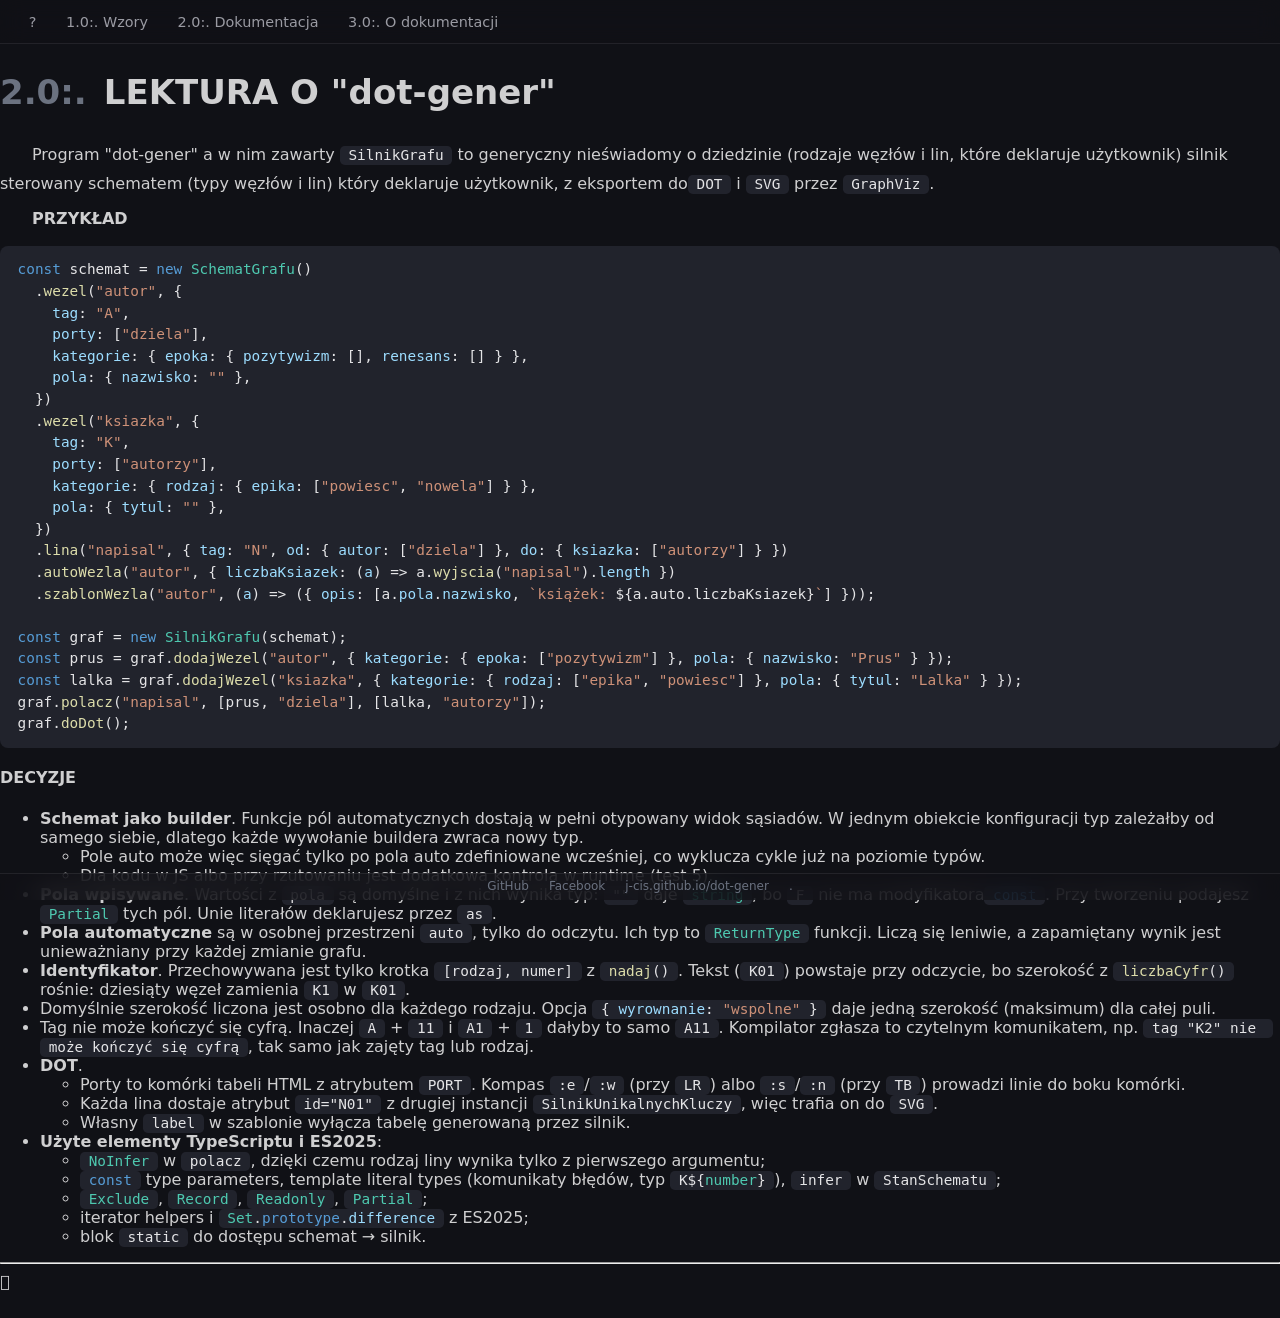
==== dokumentacja/index.html @ 78bf9e87 "pages: z main 934b2eb" ====
<!DOCTYPE html><html lang="pl"><head><meta charset="utf-8"/><meta name="viewport" content="width=device-width, initial-scale=1"/><title>LEKTURA</title><link rel="icon" href="/dot-gener/favicon.ico"/><link rel="stylesheet" href="https://esm.sh/katex@0.19.1/dist/katex.min.css"/><style>@layer shell, widget, layout, route;
@layer shell {
html,
body {
  background-color: #101116;
  color: #cfcfd0;
  color-scheme: dark;
}

body {
  margin: 0;
  font-family: system-ui, sans-serif;
}

/* web/strona404.tsx — mapa stron na stronie 404 */
.mapa-stron {
  line-height: 1.8;
  & ul {
    padding-inline-start: 1.5rem;
  }
}
.mapa-stron-plik,
.mapa-stron-folder {
  color: #6b7280;
  font-family: ui-monospace, "Cascadia Mono", Consolas, "DejaVu Sans Mono", monospace;
  font-size: 0.85em;
}
.mapa-stron-plik {
  margin-inline-start: 0.5rem;
}

}
@layer widget {
/* Tec.render.tsx — kod wyświetlany dosłownie */
.tec {
  /* tło kodu: odrobinę jaśniejsze od tła strony (#101116), żeby kod się wyróżniał */
  --tec-tlo: #21232c;
  --tec-tekst: #e4e4e6;
  --tec-tekst-hover-actio: #a2f2d8;
  font-family: ui-monospace, "Cascadia Mono", Consolas, "DejaVu Sans Mono", monospace;
  font-size: 0.9em;
  tab-size: 2;
  color: var(--tec-tekst);
  background-color: var(--tec-tlo);
  &:hover,
  &:active {
    color: var(--tec-tekst-hover-actio);
  }
}
code.tec {
  /* w linii: zachowane spacje, łamanie długich fragmentów */
  padding: 0.1em 0.6em;
  border-radius: 0.3rem;
  white-space: pre-wrap;
  /* po złamaniu wiersza każdy kawałek ma własne tło, zaokrąglenie i margines */
  -webkit-box-decoration-break: clone;
  box-decoration-break: clone;
}
pre.tec-blok {
  /* blok: dokładne odstępy i znaki nowej linii, przewijanie w poziomie zamiast łamania */
  margin-block: 0.75rem;
  padding: 0.85rem 1.1rem;
  border-radius: 0.5rem;
  line-height: 1.5;
  overflow-x: auto;
}
pre.tec-blok code {
  font: inherit;
}
pre.tec-blok.tec-przyciety {
  /* widthTrim="50%": blok staje w rzędzie obok sąsiednich; odstęp jest wliczony w podaną szerokość,
     więc 2 × 50% (albo 60% + 40%) mieści się w jednym rzędzie, a kolejne bloki przechodzą do następnego */
  --tec-odstep: 0.5rem;
  display: inline-block;
  vertical-align: top;
  box-sizing: border-box;
  width: calc(var(--tec-szerokosc) - var(--tec-odstep));
  margin-inline: calc(var(--tec-odstep) / 2);
}

/* kolorowanie składni (Tec z lang="…"; klasy nadaje highlight.js) */
.tec .hljs-keyword,
.tec .hljs-literal,
.tec .hljs-symbol,
.tec .hljs-variable.language_,
.tec .hljs-tag,
.tec .hljs-name {
  color: #569cd6;
}
.tec .hljs-built_in,
.tec .hljs-type,
.tec .hljs-title.class_,
.tec .hljs-title.class_.inherited__ {
  color: #4ec9b0;
}
.tec .hljs-title,
.tec .hljs-title.function_ {
  color: #dcdcaa;
}
.tec .hljs-attr,
.tec .hljs-attribute,
.tec .hljs-property,
.tec .hljs-variable,
.tec .hljs-params {
  color: #9cdcfe;
}
.tec .hljs-string {
  color: #ce9178;
}
.tec .hljs-subst {
  /* ${…} w szablonie: zwykły kolor kodu */
  color: var(--tec-tekst);
}
.tec .hljs-number {
  color: #b5cea8;
}
.tec .hljs-regexp {
  color: #d16969;
}
.tec .hljs-meta,
.tec .hljs-keyword.control_ {
  color: #c586c0;
}
.tec .hljs-selector-class,
.tec .hljs-selector-id,
.tec .hljs-selector-tag {
  color: #d7ba7d;
}
.tec .hljs-comment,
.tec .hljs-quote {
  color: #6a9955;
  font-style: italic;
}

/* FootBar.widget.tsx — chuda stopka */
.foot-bar {
  position: sticky;
  bottom: 0;
  z-index: 100;
  display: flex;
  flex-direction: row;
  /* „safe”: gdy linki się nie mieszczą, nie ucina początku, tylko przewija */
  justify-content: safe center;
  gap: 1.25rem;
  overflow-x: auto;
  white-space: nowrap;
  padding: 0.2rem 1rem;
  font-size: 0.75rem;
  line-height: 1.6;
  /* to samo szkło co w listwie u góry, kreska od strony treści */
  background-color: rgb(16 17 22 / 0.75);
  backdrop-filter: blur(12px) saturate(1.4);
  border-top: 1px solid rgb(255 255 255 / 0.08);
  scrollbar-width: none;
  overscroll-behavior-x: contain;

  & a {
    flex: none;
    color: #6b7280;
    text-decoration: none;
    transition: color 0.15s;
  }
  & a:hover {
    color: #e4e4e6;
  }
  & a:focus-visible {
    outline: 2px solid #4f85d8;
    outline-offset: 2px;
    border-radius: 2px;
  }
}
@media (prefers-reduced-motion: reduce) {
  .foot-bar a {
    transition: none;
  }
}

/* GuideBar.widget.tsx — listwa nawigacji */
.guide-bar {
  position: sticky;
  top: 0;
  z-index: 100;
  display: flex;
  flex-direction: row;
  gap: 0.25rem;
  overflow-x: auto;
  white-space: nowrap;
  padding: 0.5rem 1rem;
  /* półprzezroczyste tło strony + rozmycie treści przewijanej pod listwą */
  background-color: rgb(16 17 22 / 0.75);
  backdrop-filter: blur(12px) saturate(1.4);
  border-bottom: 1px solid rgb(255 255 255 / 0.08);
  /* cienki ciemny pasek przewijania; dojechanie do końca listwy nie przewija strony */
  scrollbar-width: thin;
  scrollbar-color: #3a3d4a transparent;
  overscroll-behavior-x: contain;
  /* przy przewijaniu listwa zatrzymuje się na początku linku */
  scroll-snap-type: x proximity;
  scroll-padding-inline: 1rem;

  & a {
    flex: none;
    scroll-snap-align: start;
    padding: 0.35rem 0.8rem;
    border-radius: 999px;
    color: #9a9ba3;
    font-size: 0.9rem;
    font-weight: 500;
    text-decoration: none;
    transition: color 0.15s, background-color 0.15s;
  }
  & a:hover {
    color: #e4e4e6;
    background-color: rgb(255 255 255 / 0.06);
  }
  & a:focus-visible {
    outline: 2px solid #4f85d8;
    outline-offset: 2px;
  }
  /* bieżąca strona */
  & a[aria-current="page"] {
    color: #fff;
    background-color: rgb(79 133 216 / 0.22);
    box-shadow: inset 0 0 0 1px rgb(79 133 216 / 0.45);
  }
}
@media (prefers-reduced-motion: reduce) {
  .guide-bar a {
    transition: none;
  }
}

.text-paragraph {
  margin-block: 6px;
  line-height: 1.8;
  text-indent: 2em;
}
.text-paragraph--no-indent {
  margin-block: 6px;
  line-height: 1.8;
}

/* Title.widgets.tsx */
.title {
  display: flex;
  align-items: baseline;
  gap: 0.5em;
  line-height: 1.2;
}
.title-prefix {
  font-variant-numeric: tabular-nums;
  font-weight: 600;
  color: #6b7280;
}
/* kotwica #id jak w markdown: „#” po lewej, widoczny po najechaniu / fokusie */
.title {
  position: relative;
  scroll-margin-top: 1rem; /* po skoku do #id nagłówek nie dotyka krawędzi */
  padding-inline: 0.25em;
  margin-inline: -0.25em;
  border-radius: 0.25rem;
  transition: background-color 0.15s;
}
.title:hover {
  background-color: rgb(255 255 255 / 0.04);
}
.title:target {
  /* nagłówek, do którego prowadzi adres …#id */
  background-color: rgb(79 133 216 / 0.14);
  box-shadow: inset 3px 0 0 #4f85d8;
}
.title-kotwica {
  position: absolute;
  top: 0;
  right: 100%;
  padding-inline-end: 0.2em;
  color: #6b7280;
  text-decoration: none;
  opacity: 0;
  transition: opacity 0.15s;
}
.title:hover .title-kotwica,
.title-kotwica:focus-visible {
  opacity: 1;
}
.title-kotwica:hover {
  color: #4f85d8;
}
/* TitleSection collapsible — cała linia tytułu przełącza treść */
.title-zwijana > summary {
  display: block;
  list-style: none;
  cursor: pointer;
}
.title-zwijana > summary::-webkit-details-marker {
  display: none;
}
.title-zwijana > summary > .title::after {
  content: "▾";
  color: #6b7280;
  font-size: 0.7em;
  transition: transform 0.15s;
}
.title-zwijana:not([open]) > summary > .title::after {
  transform: rotate(-90deg);
}
@media (prefers-reduced-motion: reduce) {
  .title-zwijana > summary > .title::after {
    transition: none;
  }
}

}</style><link rel="stylesheet" href="/dot-gener/styles.css"/><script type="importmap">{"imports":{"@/":"/dot-gener/","preact":"https://esm.sh/preact@11.2.0","preact/":"https://esm.sh/preact@11.2.0/","@preact/signals":"https://esm.sh/@preact/signals@2.11.4","@preact/signals/":"https://esm.sh/@preact/signals@2.11.4/","@preact/signals-core":"https://esm.sh/@preact/signals-core@1.14.5","@preact/signals-core/":"https://esm.sh/@preact/signals-core@1.14.5/","highlight.js/":"https://esm.sh/highlight.js@11.12.0/","@/site/client/ViewAsSvg.island.tsx":"/dot-gener/site/client/ViewAsSvg.island.tsx.js","/site/client/ViewAsSvg.island.tsx":"/dot-gener/site/client/ViewAsSvg.island.tsx.js","/dot-gener/site/client/ViewAsSvg.island.tsx":"/dot-gener/site/client/ViewAsSvg.island.tsx.js","@/site/common/util/usePanZoom.ts":"/dot-gener/site/common/util/usePanZoom.ts.js","/site/common/util/usePanZoom.ts":"/dot-gener/site/common/util/usePanZoom.ts.js","/dot-gener/site/common/util/usePanZoom.ts":"/dot-gener/site/common/util/usePanZoom.ts.js","@/site/client/registries/for-island-svg.ts":"/dot-gener/site/client/registries/for-island-svg.ts.js","/site/client/registries/for-island-svg.ts":"/dot-gener/site/client/registries/for-island-svg.ts.js","/dot-gener/site/client/registries/for-island-svg.ts":"/dot-gener/site/client/registries/for-island-svg.ts.js","@/web/island.ts":"/dot-gener/web/island.ts.js","/web/island.ts":"/dot-gener/web/island.ts.js","/dot-gener/web/island.ts":"/dot-gener/web/island.ts.js","@/site/client/ViewAsCanvas.island.tsx":"/dot-gener/site/client/ViewAsCanvas.island.tsx.js","/site/client/ViewAsCanvas.island.tsx":"/dot-gener/site/client/ViewAsCanvas.island.tsx.js","/dot-gener/site/client/ViewAsCanvas.island.tsx":"/dot-gener/site/client/ViewAsCanvas.island.tsx.js","@/site/client/registries/for-island-canvas.ts":"/dot-gener/site/client/registries/for-island-canvas.ts.js","/site/client/registries/for-island-canvas.ts":"/dot-gener/site/client/registries/for-island-canvas.ts.js","/dot-gener/site/client/registries/for-island-canvas.ts":"/dot-gener/site/client/registries/for-island-canvas.ts.js","@/site/common/lang/dotx/render-canvas.ts":"/dot-gener/site/common/lang/dotx/render-canvas.ts.js","/site/common/lang/dotx/render-canvas.ts":"/dot-gener/site/common/lang/dotx/render-canvas.ts.js","/dot-gener/site/common/lang/dotx/render-canvas.ts":"/dot-gener/site/common/lang/dotx/render-canvas.ts.js","@/web/client.ts":"/dot-gener/web/client.ts.js","/web/client.ts":"/dot-gener/web/client.ts.js","/dot-gener/web/client.ts":"/dot-gener/web/client.ts.js"}}</script><script type="module" src="/dot-gener/web/client.ts.js"></script></head><body><main class="page"><nav class="guide-bar" aria-label="Nawigacja przewodnika"><a href="/dot-gener/404">?</a><a href="/dot-gener/">1.0:. Wzory</a><a href="/dot-gener/dokumentacja">2.0:. Dokumentacja</a><a href="/dot-gener/o-dokumentacji">3.0:. O dokumentacji</a></nav><article class><header><h1 id="2.0.-lektura-o-dot-gener" class="title" style="font-size:2.125rem;"><a class="title-kotwica" href="#2.0.-lektura-o-dot-gener" aria-label="Link do sekcji: 2.0:. LEKTURA O &quot;dot-gener&quot;">#</a><span class="title-prefix">2.0:.</span> <span class="title-text">LEKTURA O &quot;dot-gener&quot;</span></h1></header><p class="text-paragraph">Program &quot;dot-gener&quot; a w nim zawarty <code class="tec">SilnikGrafu</code> to generyczny nieświadomy o dziedzinie (rodzaje węzłów i lin, które deklaruje użytkownik) silnik sterowany schematem (typy węzłów i lin) który deklaruje użytkownik, z eksportem do<code class="tec">DOT</code> i <code class="tec">SVG</code> przez <code class="tec">GraphViz</code>.</p><p class="text-paragraph"><strong>PRZYKŁAD</strong><br/><pre class="tec tec-blok"><code class="language-typescript"><span class="hljs-keyword">const</span> schemat = <span class="hljs-keyword">new</span> <span class="hljs-title class_">SchematGrafu</span>()
  .<span class="hljs-title function_">wezel</span>(<span class="hljs-string">&quot;autor&quot;</span>, {
    <span class="hljs-attr">tag</span>: <span class="hljs-string">&quot;A&quot;</span>,
    <span class="hljs-attr">porty</span>: [<span class="hljs-string">&quot;dziela&quot;</span>],
    <span class="hljs-attr">kategorie</span>: { <span class="hljs-attr">epoka</span>: { <span class="hljs-attr">pozytywizm</span>: [], <span class="hljs-attr">renesans</span>: [] } },
    <span class="hljs-attr">pola</span>: { <span class="hljs-attr">nazwisko</span>: <span class="hljs-string">&quot;&quot;</span> },
  })
  .<span class="hljs-title function_">wezel</span>(<span class="hljs-string">&quot;ksiazka&quot;</span>, {
    <span class="hljs-attr">tag</span>: <span class="hljs-string">&quot;K&quot;</span>,
    <span class="hljs-attr">porty</span>: [<span class="hljs-string">&quot;autorzy&quot;</span>],
    <span class="hljs-attr">kategorie</span>: { <span class="hljs-attr">rodzaj</span>: { <span class="hljs-attr">epika</span>: [<span class="hljs-string">&quot;powiesc&quot;</span>, <span class="hljs-string">&quot;nowela&quot;</span>] } },
    <span class="hljs-attr">pola</span>: { <span class="hljs-attr">tytul</span>: <span class="hljs-string">&quot;&quot;</span> },
  })
  .<span class="hljs-title function_">lina</span>(<span class="hljs-string">&quot;napisal&quot;</span>, { <span class="hljs-attr">tag</span>: <span class="hljs-string">&quot;N&quot;</span>, <span class="hljs-attr">od</span>: { <span class="hljs-attr">autor</span>: [<span class="hljs-string">&quot;dziela&quot;</span>] }, <span class="hljs-attr">do</span>: { <span class="hljs-attr">ksiazka</span>: [<span class="hljs-string">&quot;autorzy&quot;</span>] } })
  .<span class="hljs-title function_">autoWezla</span>(<span class="hljs-string">&quot;autor&quot;</span>, { <span class="hljs-attr">liczbaKsiazek</span>: <span class="hljs-function">(<span class="hljs-params">a</span>) =&gt;</span> a.<span class="hljs-title function_">wyjscia</span>(<span class="hljs-string">&quot;napisal&quot;</span>).<span class="hljs-property">length</span> })
  .<span class="hljs-title function_">szablonWezla</span>(<span class="hljs-string">&quot;autor&quot;</span>, <span class="hljs-function">(<span class="hljs-params">a</span>) =&gt;</span> ({ <span class="hljs-attr">opis</span>: [a.<span class="hljs-property">pola</span>.<span class="hljs-property">nazwisko</span>, <span class="hljs-string">`książek: <span class="hljs-subst">${a.auto.liczbaKsiazek}</span>`</span>] }));

<span class="hljs-keyword">const</span> graf = <span class="hljs-keyword">new</span> <span class="hljs-title class_">SilnikGrafu</span>(schemat);
<span class="hljs-keyword">const</span> prus = graf.<span class="hljs-title function_">dodajWezel</span>(<span class="hljs-string">&quot;autor&quot;</span>, { <span class="hljs-attr">kategorie</span>: { <span class="hljs-attr">epoka</span>: [<span class="hljs-string">&quot;pozytywizm&quot;</span>] }, <span class="hljs-attr">pola</span>: { <span class="hljs-attr">nazwisko</span>: <span class="hljs-string">&quot;Prus&quot;</span> } });
<span class="hljs-keyword">const</span> lalka = graf.<span class="hljs-title function_">dodajWezel</span>(<span class="hljs-string">&quot;ksiazka&quot;</span>, { <span class="hljs-attr">kategorie</span>: { <span class="hljs-attr">rodzaj</span>: [<span class="hljs-string">&quot;epika&quot;</span>, <span class="hljs-string">&quot;powiesc&quot;</span>] }, <span class="hljs-attr">pola</span>: { <span class="hljs-attr">tytul</span>: <span class="hljs-string">&quot;Lalka&quot;</span> } });
graf.<span class="hljs-title function_">polacz</span>(<span class="hljs-string">&quot;napisal&quot;</span>, [prus, <span class="hljs-string">&quot;dziela&quot;</span>], [lalka, <span class="hljs-string">&quot;autorzy&quot;</span>]);
graf.<span class="hljs-title function_">doDot</span>();</code></pre></p><p class="text-paragraph--no-indent"><strong>DECYZJE</strong><br/><ul><li><strong>Schemat jako builder</strong>. Funkcje pól automatycznych dostają w pełni otypowany widok sąsiadów. W jednym obiekcie konfiguracji typ zależałby od samego siebie, dlatego każde wywołanie buildera zwraca nowy typ. <ul><li>Pole auto może więc sięgać tylko po pola auto zdefiniowane wcześniej, co wyklucza cykle już na poziomie typów.</li><li>Dla kodu w JS albo przy rzutowaniu jest dodatkowa kontrola w runtime (test 5).</li></ul></li><li><strong>Pola wpisywane</strong>. Wartości z <code class="tec">pola</code> są domyślne i z nich wynika typ: <code class="tec">&quot;&quot;</code> daje <code class="tec language-ts"><span class="hljs-built_in">string</span></code>, bo <code class="tec">F</code> nie ma modyfikatora<code class="tec language-ts"><span class="hljs-keyword">const</span></code>. Przy tworzeniu podajesz <code class="tec language-ts"><span class="hljs-title class_">Partial</span></code> tych pól. Unie literałów deklarujesz przez <code class="tec">as</code>.</li><li><strong>Pola automatyczne</strong> są w osobnej przestrzeni <code class="tec">auto</code>, tylko do odczytu. Ich typ to <code class="tec language-ts"><span class="hljs-title class_">ReturnType</span></code> funkcji. Liczą się leniwie, a zapamiętany wynik jest unieważniany przy każdej zmianie grafu.</li><li><strong>Identyfikator</strong>. Przechowywana jest tylko krotka <code class="tec language-ts">[rodzaj, numer]</code> z <code class="tec language-ts"><span class="hljs-title function_">nadaj</span>()</code>. Tekst (<code class="tec">K01</code>) powstaje przy odczycie, bo szerokość z <code class="tec language-ts"><span class="hljs-title function_">liczbaCyfr</span>()</code> rośnie: dziesiąty węzeł zamienia <code class="tec">K1</code> w <code class="tec">K01</code>.</li><li>Domyślnie szerokość liczona jest osobno dla każdego rodzaju. Opcja <code class="tec language-ts">{ <span class="hljs-attr">wyrownanie</span>: <span class="hljs-string">&quot;wspolne&quot;</span> }</code> daje jedną szerokość (maksimum) dla całej puli.</li><li>Tag nie może kończyć się cyfrą. Inaczej <code class="tec">A</code> + <code class="tec">11</code> i <code class="tec">A1</code> + <code class="tec">1</code> dałyby to samo <code class="tec">A11</code>. Kompilator zgłasza to czytelnym komunikatem, np. <code class="tec">tag &quot;K2&quot; nie może kończyć się cyfrą</code>, tak samo jak zajęty tag lub rodzaj.</li><li><strong>DOT</strong>.<ul><li>Porty to komórki tabeli HTML z atrybutem <code class="tec">PORT</code>. Kompas <code class="tec">:e</code>/<code class="tec">:w</code> (przy <code class="tec">LR</code>) albo <code class="tec">:s</code>/<code class="tec">:n</code> (przy <code class="tec">TB</code>) prowadzi linie do boku komórki.</li><li>Każda lina dostaje atrybut <code class="tec">id=&quot;N01&quot;</code> z drugiej instancji <code class="tec">SilnikUnikalnychKluczy</code>, więc trafia on do <code class="tec">SVG</code>.</li><li>Własny <code class="tec">label</code> w szablonie wyłącza tabelę generowaną przez silnik.</li></ul></li><li><strong>Użyte elementy TypeScriptu i ES2025</strong>:<ul><li><code class="tec language-ts"><span class="hljs-title class_">NoInfer</span></code> w <code class="tec">polacz</code>, dzięki czemu rodzaj liny wynika tylko z pierwszego argumentu;</li><li><code class="tec language-ts"><span class="hljs-keyword">const</span></code> type parameters, template literal types (komunikaty błędów, typ <code class="tec language-ts">K${<span class="hljs-built_in">number</span>}</code>), <code class="tec">infer</code> w <code class="tec">StanSchematu</code>;</li><li><code class="tec language-ts"><span class="hljs-title class_">Exclude</span></code>, <code class="tec language-ts"><span class="hljs-title class_">Record</span></code>, <code class="tec language-ts"><span class="hljs-title class_">Readonly</span></code>, <code class="tec language-ts"><span class="hljs-title class_">Partial</span></code>;</li><li>iterator helpers i <code class="tec language-ts"><span class="hljs-title class_">Set</span>.<span class="hljs-property"><span class="hljs-keyword">prototype</span></span>.<span class="hljs-property">difference</span></code> z ES2025;</li><li>blok <code class="tec">static</code> do dostępu schemat → silnik.</li></ul></li></ul></p></article><hr/>🫟<footer class="foot-bar" aria-label="Stopka"><a href="https://github.com/j-Cis/dot-gener">GitHub</a><a href="https://www.facebook.com/Cisowski/">Facebook</a><a href="https://j-cis.github.io/dot-gener/">j-cis.github.io/dot-gener</a><a href="http://localhost:8000/">.</a></footer></main></body></html>
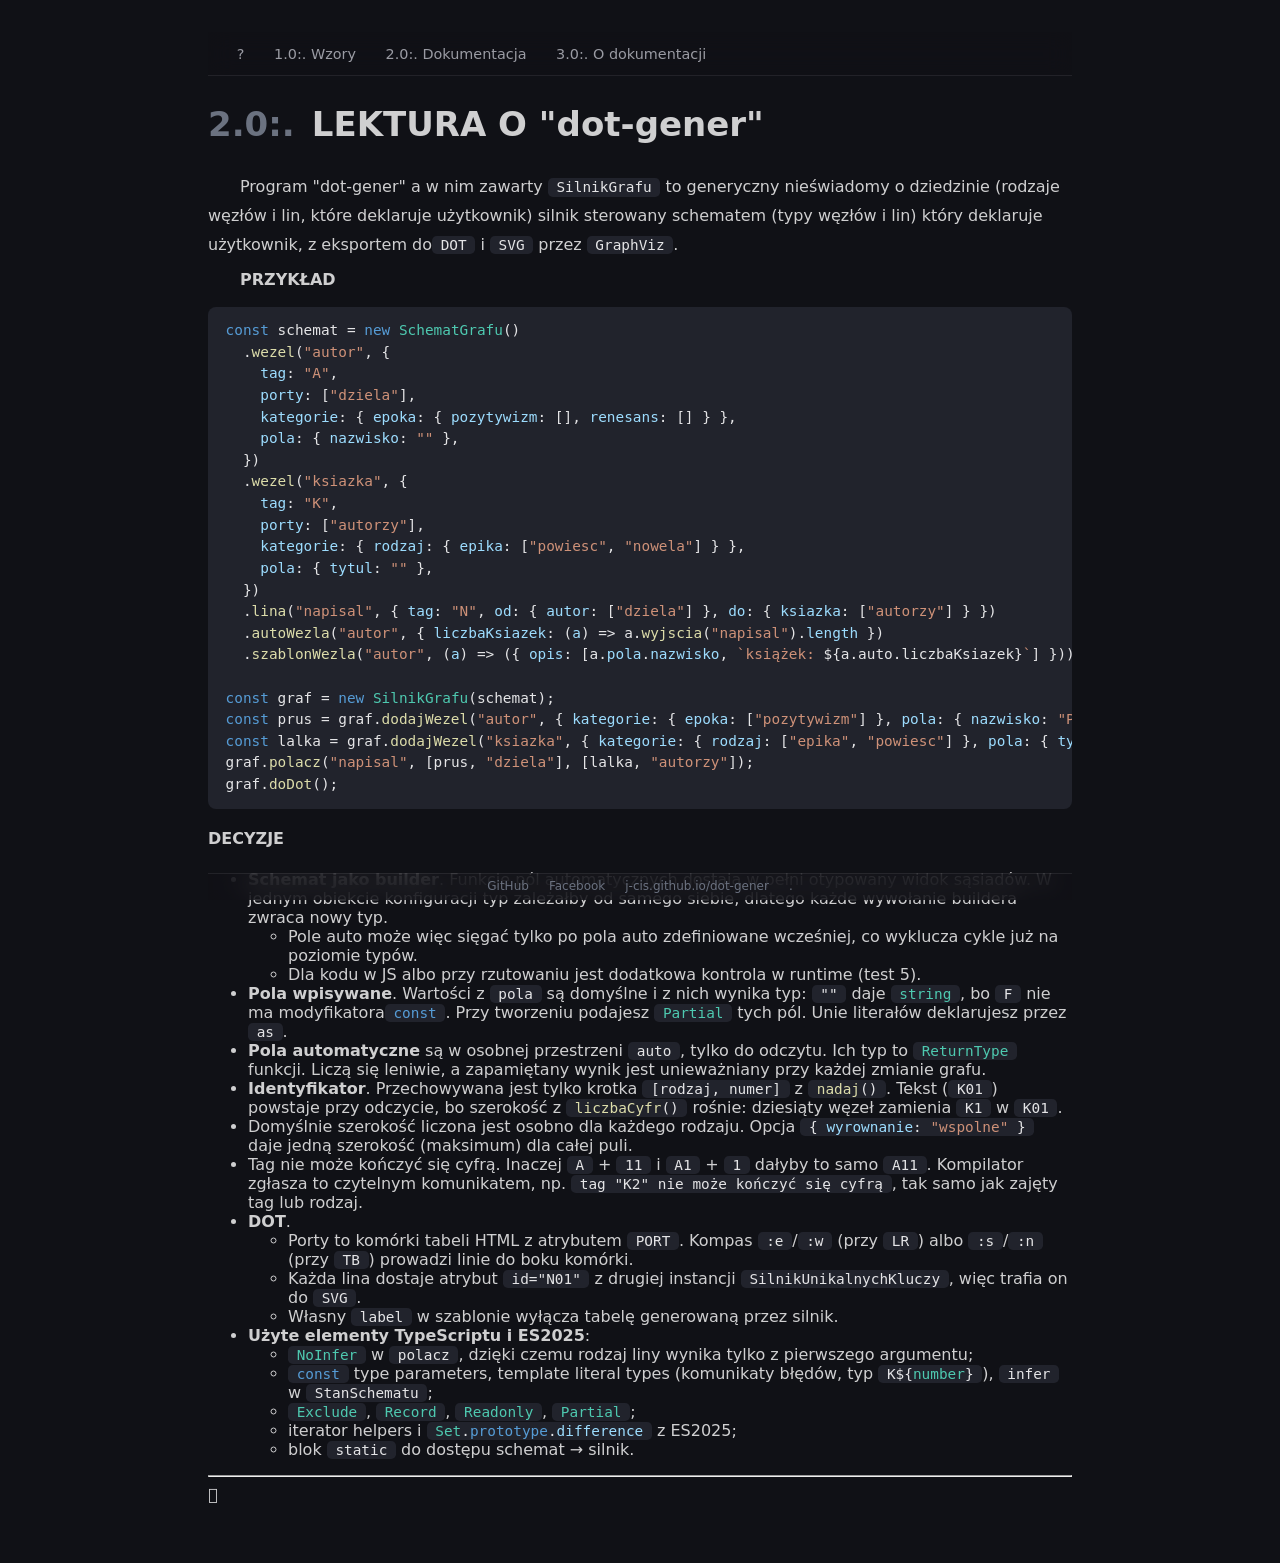
==== commit f7f4f37f: "pages: z main ee85f53" ====
--- a/dokumentacja/index.html
+++ b/dokumentacja/index.html
@@ -12,6 +12,11 @@
   font-family: system-ui, sans-serif;
 }
 
+.page {
+  max-width: 54rem;
+  margin: 0 auto;
+  padding: 2rem 1rem;
+}
 /* web/strona404.tsx — mapa stron na stronie 404 */
 .mapa-stron {
   line-height: 1.8;
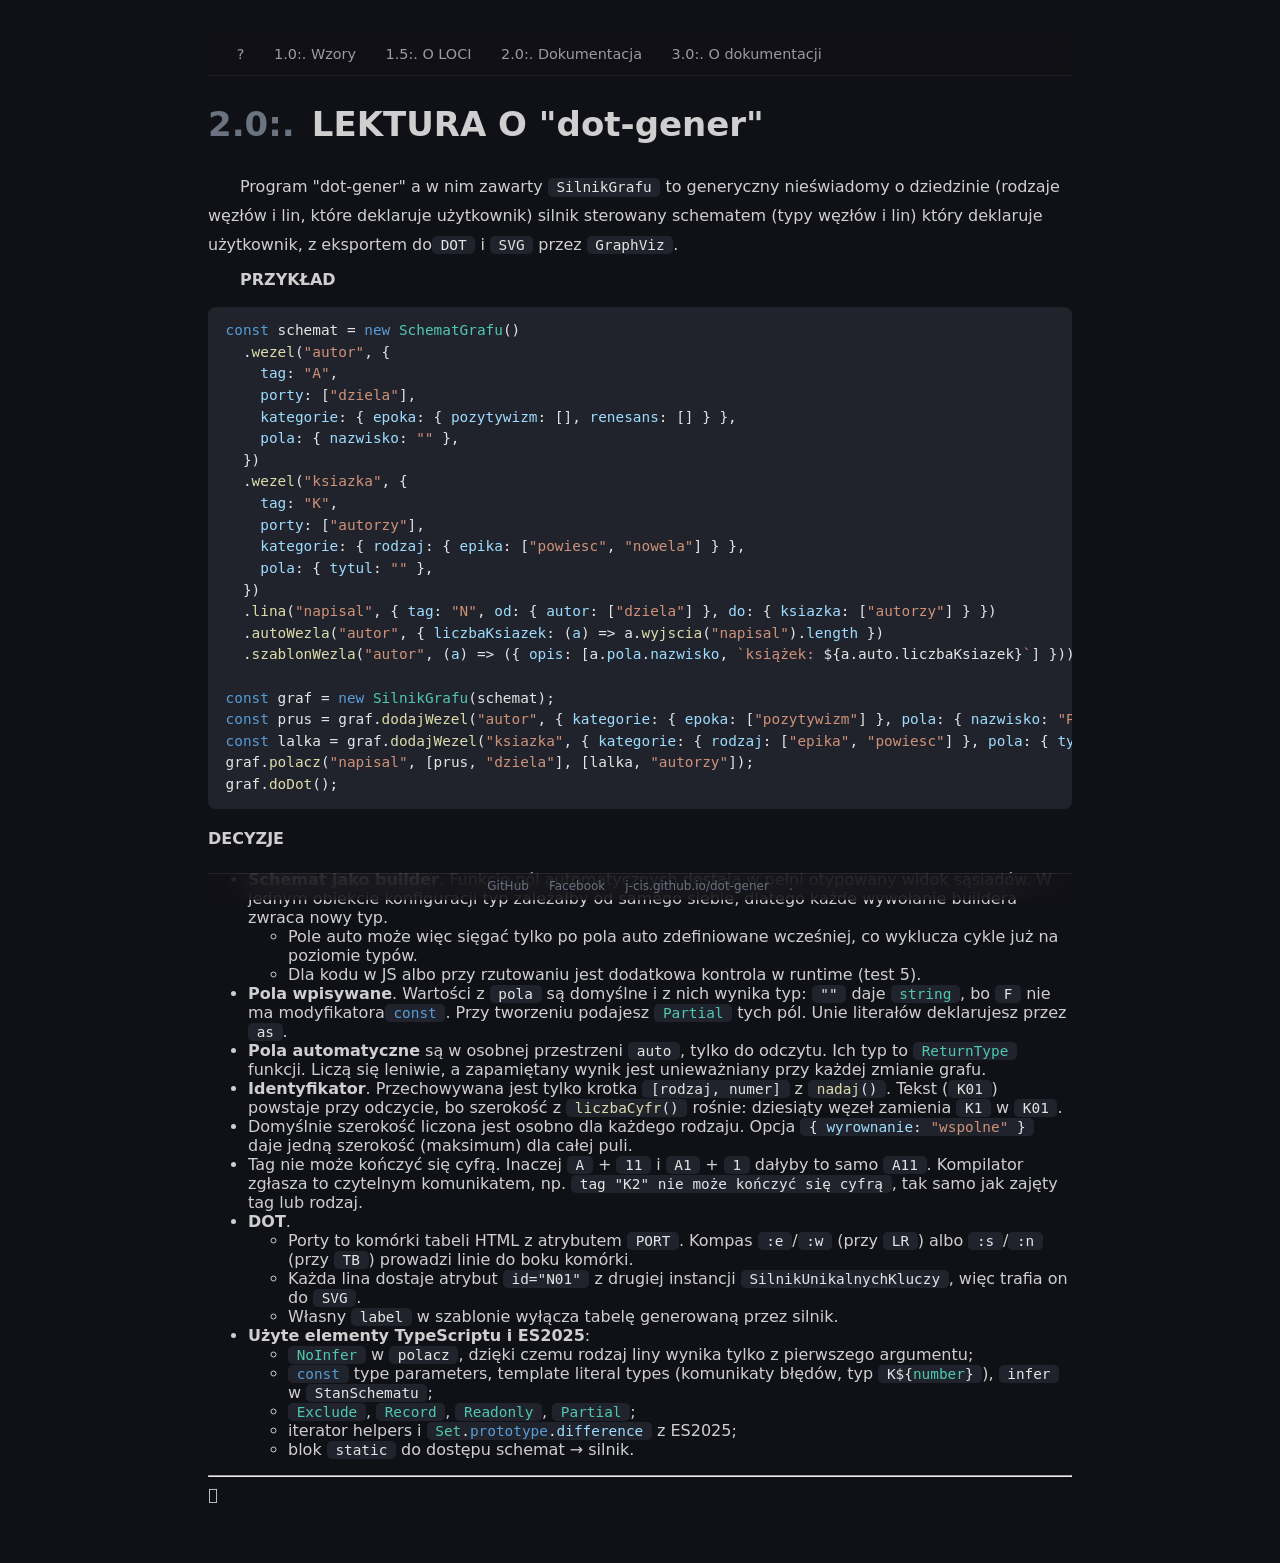
==== commit 4c0aafda: "pages: z main 3854905" ====
--- a/dokumentacja/index.html
+++ b/dokumentacja/index.html
@@ -315,7 +315,7 @@
   }
 }
 
-}</style><link rel="stylesheet" href="/dot-gener/styles.css"/><script type="importmap">{"imports":{"@/":"/dot-gener/","preact":"https://esm.sh/preact@11.2.0","preact/":"https://esm.sh/preact@11.2.0/","@preact/signals":"https://esm.sh/@preact/signals@2.11.4","@preact/signals/":"https://esm.sh/@preact/signals@2.11.4/","@preact/signals-core":"https://esm.sh/@preact/signals-core@1.14.5","@preact/signals-core/":"https://esm.sh/@preact/signals-core@1.14.5/","highlight.js/":"https://esm.sh/highlight.js@11.12.0/","@/site/client/ViewAsSvg.island.tsx":"/dot-gener/site/client/ViewAsSvg.island.tsx.js","/site/client/ViewAsSvg.island.tsx":"/dot-gener/site/client/ViewAsSvg.island.tsx.js","/dot-gener/site/client/ViewAsSvg.island.tsx":"/dot-gener/site/client/ViewAsSvg.island.tsx.js","@/site/common/util/usePanZoom.ts":"/dot-gener/site/common/util/usePanZoom.ts.js","/site/common/util/usePanZoom.ts":"/dot-gener/site/common/util/usePanZoom.ts.js","/dot-gener/site/common/util/usePanZoom.ts":"/dot-gener/site/common/util/usePanZoom.ts.js","@/site/client/registries/for-island-svg.ts":"/dot-gener/site/client/registries/for-island-svg.ts.js","/site/client/registries/for-island-svg.ts":"/dot-gener/site/client/registries/for-island-svg.ts.js","/dot-gener/site/client/registries/for-island-svg.ts":"/dot-gener/site/client/registries/for-island-svg.ts.js","@/web/island.ts":"/dot-gener/web/island.ts.js","/web/island.ts":"/dot-gener/web/island.ts.js","/dot-gener/web/island.ts":"/dot-gener/web/island.ts.js","@/site/client/ViewAsCanvas.island.tsx":"/dot-gener/site/client/ViewAsCanvas.island.tsx.js","/site/client/ViewAsCanvas.island.tsx":"/dot-gener/site/client/ViewAsCanvas.island.tsx.js","/dot-gener/site/client/ViewAsCanvas.island.tsx":"/dot-gener/site/client/ViewAsCanvas.island.tsx.js","@/site/client/registries/for-island-canvas.ts":"/dot-gener/site/client/registries/for-island-canvas.ts.js","/site/client/registries/for-island-canvas.ts":"/dot-gener/site/client/registries/for-island-canvas.ts.js","/dot-gener/site/client/registries/for-island-canvas.ts":"/dot-gener/site/client/registries/for-island-canvas.ts.js","@/site/common/lang/dotx/render-canvas.ts":"/dot-gener/site/common/lang/dotx/render-canvas.ts.js","/site/common/lang/dotx/render-canvas.ts":"/dot-gener/site/common/lang/dotx/render-canvas.ts.js","/dot-gener/site/common/lang/dotx/render-canvas.ts":"/dot-gener/site/common/lang/dotx/render-canvas.ts.js","@/web/client.ts":"/dot-gener/web/client.ts.js","/web/client.ts":"/dot-gener/web/client.ts.js","/dot-gener/web/client.ts":"/dot-gener/web/client.ts.js"}}</script><script type="module" src="/dot-gener/web/client.ts.js"></script></head><body><main class="page"><nav class="guide-bar" aria-label="Nawigacja przewodnika"><a href="/dot-gener/404">?</a><a href="/dot-gener/">1.0:. Wzory</a><a href="/dot-gener/dokumentacja">2.0:. Dokumentacja</a><a href="/dot-gener/o-dokumentacji">3.0:. O dokumentacji</a></nav><article class><header><h1 id="2.0.-lektura-o-dot-gener" class="title" style="font-size:2.125rem;"><a class="title-kotwica" href="#2.0.-lektura-o-dot-gener" aria-label="Link do sekcji: 2.0:. LEKTURA O &quot;dot-gener&quot;">#</a><span class="title-prefix">2.0:.</span> <span class="title-text">LEKTURA O &quot;dot-gener&quot;</span></h1></header><p class="text-paragraph">Program &quot;dot-gener&quot; a w nim zawarty <code class="tec">SilnikGrafu</code> to generyczny nieświadomy o dziedzinie (rodzaje węzłów i lin, które deklaruje użytkownik) silnik sterowany schematem (typy węzłów i lin) który deklaruje użytkownik, z eksportem do<code class="tec">DOT</code> i <code class="tec">SVG</code> przez <code class="tec">GraphViz</code>.</p><p class="text-paragraph"><strong>PRZYKŁAD</strong><br/><pre class="tec tec-blok"><code class="language-typescript"><span class="hljs-keyword">const</span> schemat = <span class="hljs-keyword">new</span> <span class="hljs-title class_">SchematGrafu</span>()
+}</style><link rel="stylesheet" href="/dot-gener/styles.css"/><script type="importmap">{"imports":{"@/":"/dot-gener/","preact":"https://esm.sh/preact@11.2.0","preact/":"https://esm.sh/preact@11.2.0/","@preact/signals":"https://esm.sh/@preact/signals@2.11.4","@preact/signals/":"https://esm.sh/@preact/signals@2.11.4/","@preact/signals-core":"https://esm.sh/@preact/signals-core@1.14.5","@preact/signals-core/":"https://esm.sh/@preact/signals-core@1.14.5/","highlight.js/":"https://esm.sh/highlight.js@11.12.0/","@/site/client/ViewAsSvg.island.tsx":"/dot-gener/site/client/ViewAsSvg.island.tsx.js","/site/client/ViewAsSvg.island.tsx":"/dot-gener/site/client/ViewAsSvg.island.tsx.js","/dot-gener/site/client/ViewAsSvg.island.tsx":"/dot-gener/site/client/ViewAsSvg.island.tsx.js","@/site/common/util/usePanZoom.ts":"/dot-gener/site/common/util/usePanZoom.ts.js","/site/common/util/usePanZoom.ts":"/dot-gener/site/common/util/usePanZoom.ts.js","/dot-gener/site/common/util/usePanZoom.ts":"/dot-gener/site/common/util/usePanZoom.ts.js","@/site/client/registries/for-island-svg.ts":"/dot-gener/site/client/registries/for-island-svg.ts.js","/site/client/registries/for-island-svg.ts":"/dot-gener/site/client/registries/for-island-svg.ts.js","/dot-gener/site/client/registries/for-island-svg.ts":"/dot-gener/site/client/registries/for-island-svg.ts.js","@/web/island.ts":"/dot-gener/web/island.ts.js","/web/island.ts":"/dot-gener/web/island.ts.js","/dot-gener/web/island.ts":"/dot-gener/web/island.ts.js","@/site/client/ViewAsCanvas.island.tsx":"/dot-gener/site/client/ViewAsCanvas.island.tsx.js","/site/client/ViewAsCanvas.island.tsx":"/dot-gener/site/client/ViewAsCanvas.island.tsx.js","/dot-gener/site/client/ViewAsCanvas.island.tsx":"/dot-gener/site/client/ViewAsCanvas.island.tsx.js","@/site/client/registries/for-island-canvas.ts":"/dot-gener/site/client/registries/for-island-canvas.ts.js","/site/client/registries/for-island-canvas.ts":"/dot-gener/site/client/registries/for-island-canvas.ts.js","/dot-gener/site/client/registries/for-island-canvas.ts":"/dot-gener/site/client/registries/for-island-canvas.ts.js","@/site/common/lang/dotx/render-canvas.ts":"/dot-gener/site/common/lang/dotx/render-canvas.ts.js","/site/common/lang/dotx/render-canvas.ts":"/dot-gener/site/common/lang/dotx/render-canvas.ts.js","/dot-gener/site/common/lang/dotx/render-canvas.ts":"/dot-gener/site/common/lang/dotx/render-canvas.ts.js","@/web/client.ts":"/dot-gener/web/client.ts.js","/web/client.ts":"/dot-gener/web/client.ts.js","/dot-gener/web/client.ts":"/dot-gener/web/client.ts.js"}}</script><script type="module" src="/dot-gener/web/client.ts.js"></script></head><body><main class="page"><nav class="guide-bar" aria-label="Nawigacja przewodnika"><a href="/dot-gener/404">?</a><a href="/dot-gener/">1.0:. Wzory</a><a href="/dot-gener/lang/loci">1.5:. O LOCI</a><a href="/dot-gener/dokumentacja">2.0:. Dokumentacja</a><a href="/dot-gener/o-dokumentacji">3.0:. O dokumentacji</a></nav><article class><header><h1 id="2.0.-lektura-o-dot-gener" class="title" style="font-size:2.125rem;"><a class="title-kotwica" href="#2.0.-lektura-o-dot-gener" aria-label="Link do sekcji: 2.0:. LEKTURA O &quot;dot-gener&quot;">#</a><span class="title-prefix">2.0:.</span> <span class="title-text">LEKTURA O &quot;dot-gener&quot;</span></h1></header><p class="text-paragraph">Program &quot;dot-gener&quot; a w nim zawarty <code class="tec">SilnikGrafu</code> to generyczny nieświadomy o dziedzinie (rodzaje węzłów i lin, które deklaruje użytkownik) silnik sterowany schematem (typy węzłów i lin) który deklaruje użytkownik, z eksportem do<code class="tec">DOT</code> i <code class="tec">SVG</code> przez <code class="tec">GraphViz</code>.</p><p class="text-paragraph"><strong>PRZYKŁAD</strong><br/><pre class="tec tec-blok"><code class="language-typescript"><span class="hljs-keyword">const</span> schemat = <span class="hljs-keyword">new</span> <span class="hljs-title class_">SchematGrafu</span>()
   .<span class="hljs-title function_">wezel</span>(<span class="hljs-string">&quot;autor&quot;</span>, {
     <span class="hljs-attr">tag</span>: <span class="hljs-string">&quot;A&quot;</span>,
     <span class="hljs-attr">porty</span>: [<span class="hljs-string">&quot;dziela&quot;</span>],
